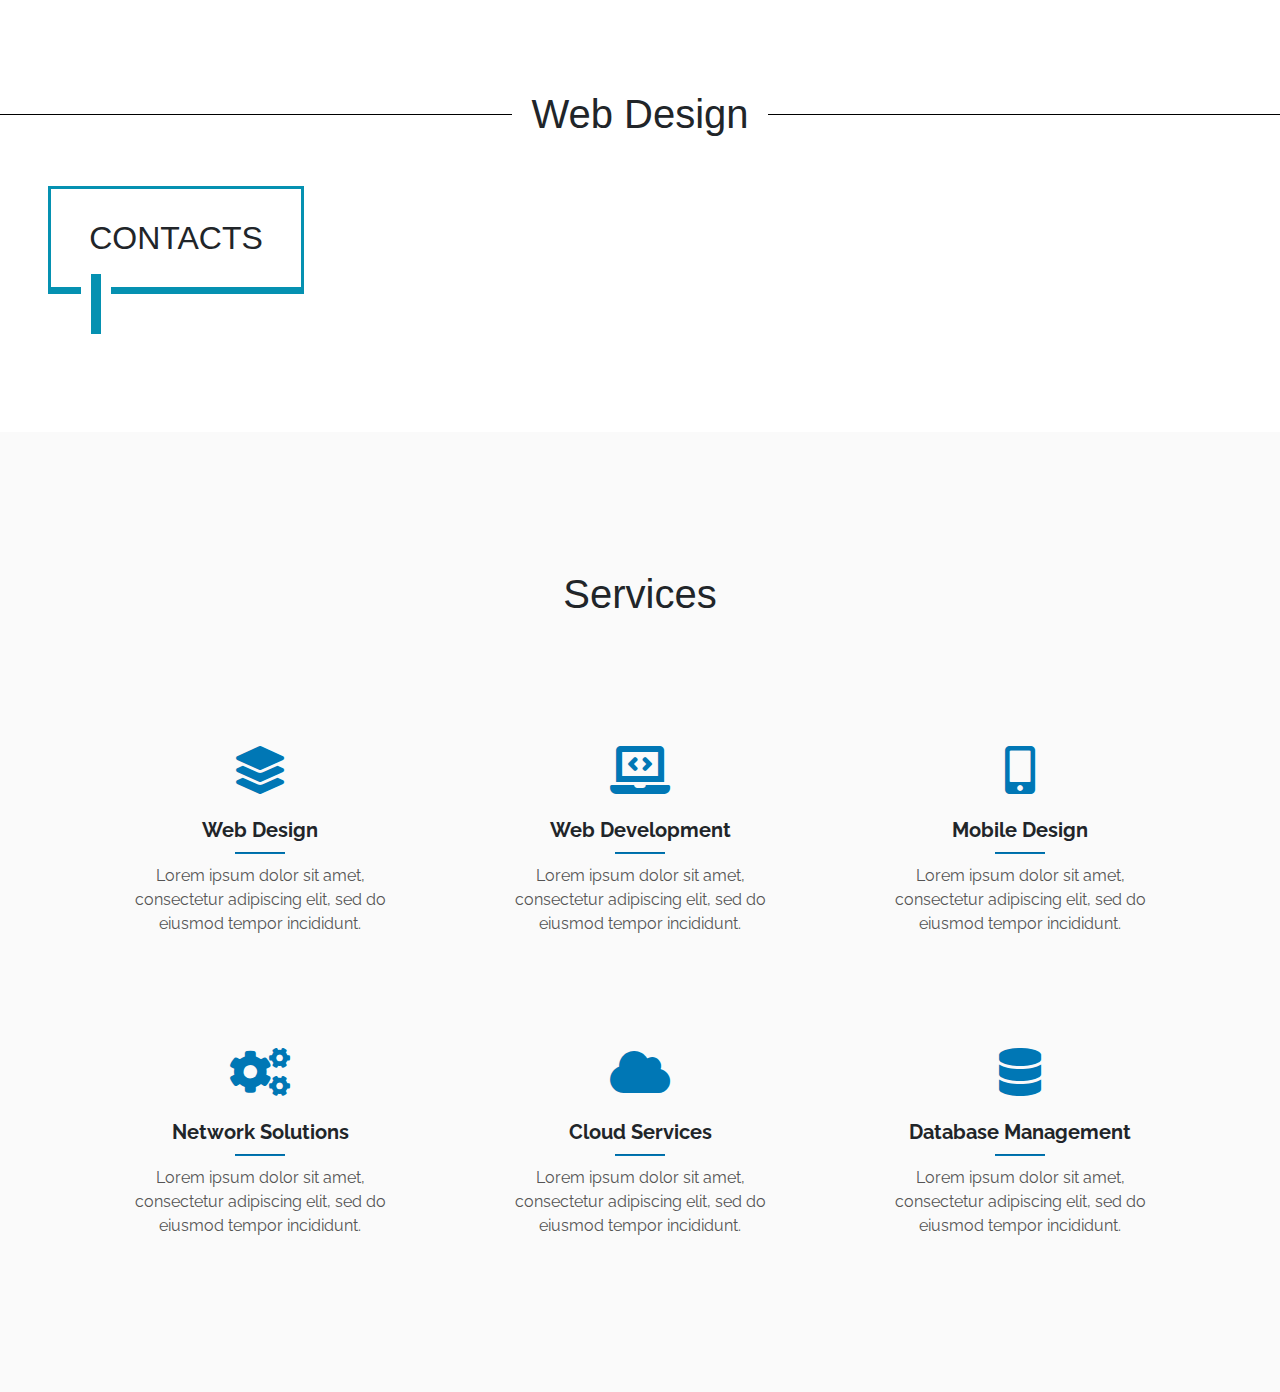
==== index.html @ 3b89b1d2 "first update" ====
<html>
    
    <head>
        
        <link rel="stylesheet" href="css/bootstrap.min.css"/>
        <link rel="stylesheet" href="css/fontawesome-all.min.css"/>
        <link href="https://fonts.googleapis.com/css?family=Chela+One|Open+Sans|Raleway" rel="stylesheet">
        <link rel="stylesheet" href="css/index_style.css"/>
    
    </head>
    
    <body>
        
        <section id="first">
            
            <h1>Web Design</h1>
            <h2 class="m-5"> CONTACTS</h2>
        
        </section>
        
        <!-- section services starts  -->
        
        <section id="services">
            
            <div class="container">
                
                <div class="p-5 pt-md-5 pb-md-4 mx-auto mb-5 text-center">
                    
                    <h1 class="small-heading">Services</h1>
                
                </div>
                
                
                <div class="row">
                    
                    <div class="item col-lg-4 col-md-6 p-5 text-center">    
                        <div class="icon mb-4"><i class="fas fa-3x fa-layer-group"></i></div>        
                        <h3 class="h5">Web Design</h3>
                        <hr/>
                        <p>Lorem ipsum dolor sit amet, consectetur adipiscing elit, sed do eiusmod tempor incididunt.</p>    
                    </div>
                    
                    <div class="item col-lg-4 col-md-6 p-5 text-center">
                        <div class="icon mb-4"><i class="fas fa-3x fa-laptop-code"></i></div>
                        <h3 class="h5">Web Development</h3>
                        <hr/>
                        <p>Lorem ipsum dolor sit amet, consectetur adipiscing elit, sed do eiusmod tempor incididunt.</p>
                    </div>
                    
                    <div class="item col-lg-4 col-md-6 p-5 text-center">
                        <div class="icon mb-4"><i class="fas fa-3x fa-mobile-alt"></i></div>
                        <h3 class="h5">Mobile Design</h3>
                        <hr/>
                        <p>Lorem ipsum dolor sit amet, consectetur adipiscing elit, sed do eiusmod tempor incididunt.</p>
                    </div>
                    
                    <div class="item col-lg-4 col-md-6 p-5 text-center">
                        <div class="icon mb-4"><i class="fas fa-3x fa-cogs"></i></div>
                        <h3 class="h5">Network Solutions</h3>
                        <hr/>
                        <p>Lorem ipsum dolor sit amet, consectetur adipiscing elit, sed do eiusmod tempor incididunt.</p>
                    </div>
                    
                    <div class="item col-lg-4 col-md-6 p-5 text-center">
                        <div class="icon mb-4"><i class="fas fa-3x fa-cloud"></i></div>
                        <h3 class="h5">Cloud Services</h3>
                        <hr/>
                        <p>Lorem ipsum dolor sit amet, consectetur adipiscing elit, sed do eiusmod tempor incididunt.</p>
                    </div>
                    
                    <div class="item col-lg-4 col-md-6 p-5 text-center">
                        <div class="icon mb-4"><i class="fas fa-3x fa-database"></i></div>
                        <h3 class="h5">Database Management</h3>
                        <hr/>
                        <p>Lorem ipsum dolor sit amet, consectetur adipiscing elit, sed do eiusmod tempor incididunt.</p>
                    </div>
                    
                </div>
            
            </div>
            
        </section>
        
        <!-- section services end  -->
    
        
        <script src="js/jquery-3.3.1.min.js"></script>
        <script src="js/popper.min.js"></script>
        <script src="js/bootstrap.min.js"></script>
    </body>
    
</html>
---- css/index_style.css ----
#first
{
    padding: 90px 0;
}


#first h1
{
    text-align: center;
    position: relative;
    
}
#first h1:after
{
    position: absolute;
    height: 1px;
    top: 50%;
    right: 0px;
    width: 40%;
        
    background-color: black;
    content: ""
}

#first h1:before
{
    position: absolute;
    height: 1px;
    top: 50%;
    left: 0px;
    width: 40%;
        
    background-color: black;
    content: ""
}



#first h2
{
    position: relative;
    padding: 20px;
    text-align:center;
    border: solid 3px #0591b1;
    width: 20%;
    padding: 30px;
    border-bottom-width:7px;
}



#first h2:after
{
    content: "";
    top:75px;
    left: 30px;
    background-color: #0591b1;
    width: 30px;
    height: 80px;
    border: solid 10px #fff;
    position: absolute;
}

/*services section starts*/

#services
{
    background: #fafafa;
    padding: 90px 0;
}

#services .item
{
    font-family: 'Raleway', sans-serif;
}

#services .item:hover
{
    background-color: #0077B5;
    color: #fff;
    border-radius: 10px;   
}

#services .item .icon
{
    color: #0077B5;
}

#services .item:hover .icon
{
    color: #fff;
}

#services .item .h5
{
    font-weight: bold;
}

#services .item hr
{
    background-color: #0077B5;
    width: 50px;
    height: 1px;
    margin: 10px auto;
}

#services .item:hover hr
{
    background-color: #fff;
}

#services .item p
{
    font-weight: 400;
    color: #555;
}

#services .item:hover p
{
    color: #fff;
}


/*services section end*/













/*

.member
{
    width: 30%;
    background-color: #09c;
    border: solid 2px #fff;
    position: relative
}

.member img
{
    width: 100%;
}
.member .caption
{
    color: black;
    background-color: rgba(42,63,85,0.7);
    position: absolute;
    
    
}

*/
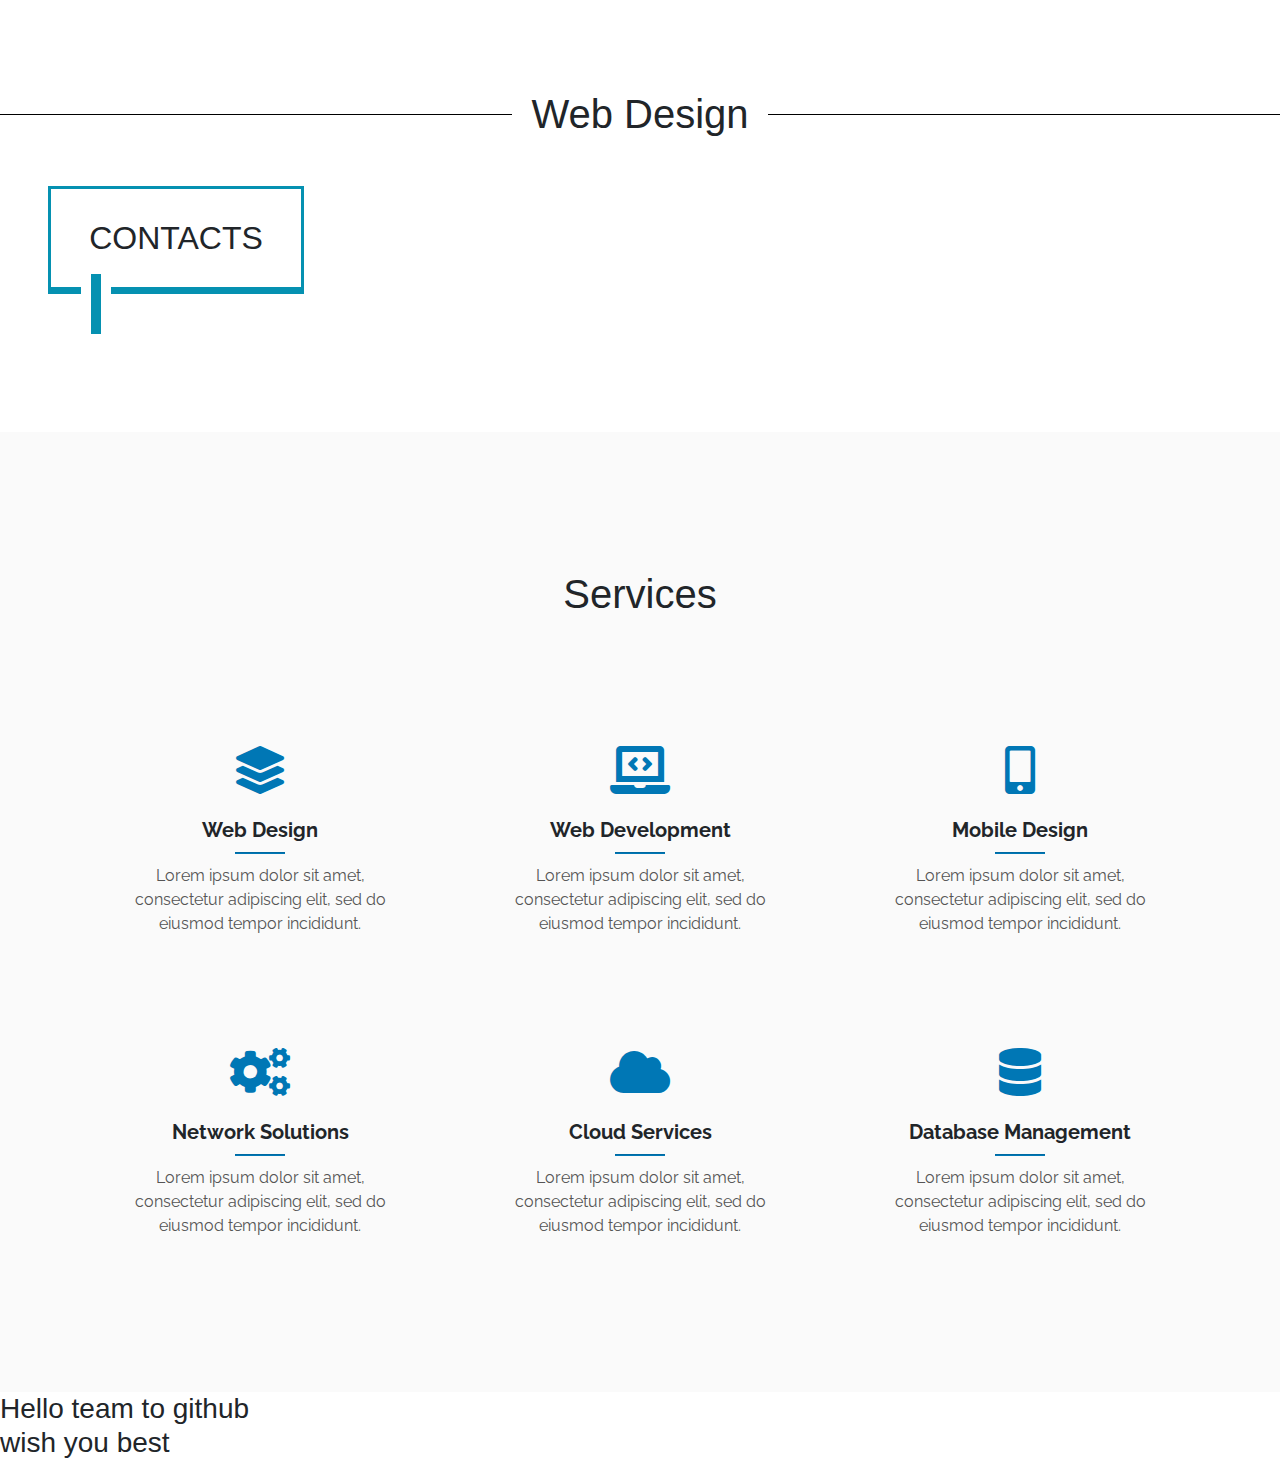
==== commit a75adf07: "Update index.html" ====
--- a/index.html
+++ b/index.html
@@ -84,6 +84,10 @@
         <!-- section services end  -->
     
         
+        <!-- ahmeed kotb section !-->
+        
+        <h3>Hello team to github <br/>wish you best <h3/>
+        
         <script src="js/jquery-3.3.1.min.js"></script>
         <script src="js/popper.min.js"></script>
         <script src="js/bootstrap.min.js"></script>
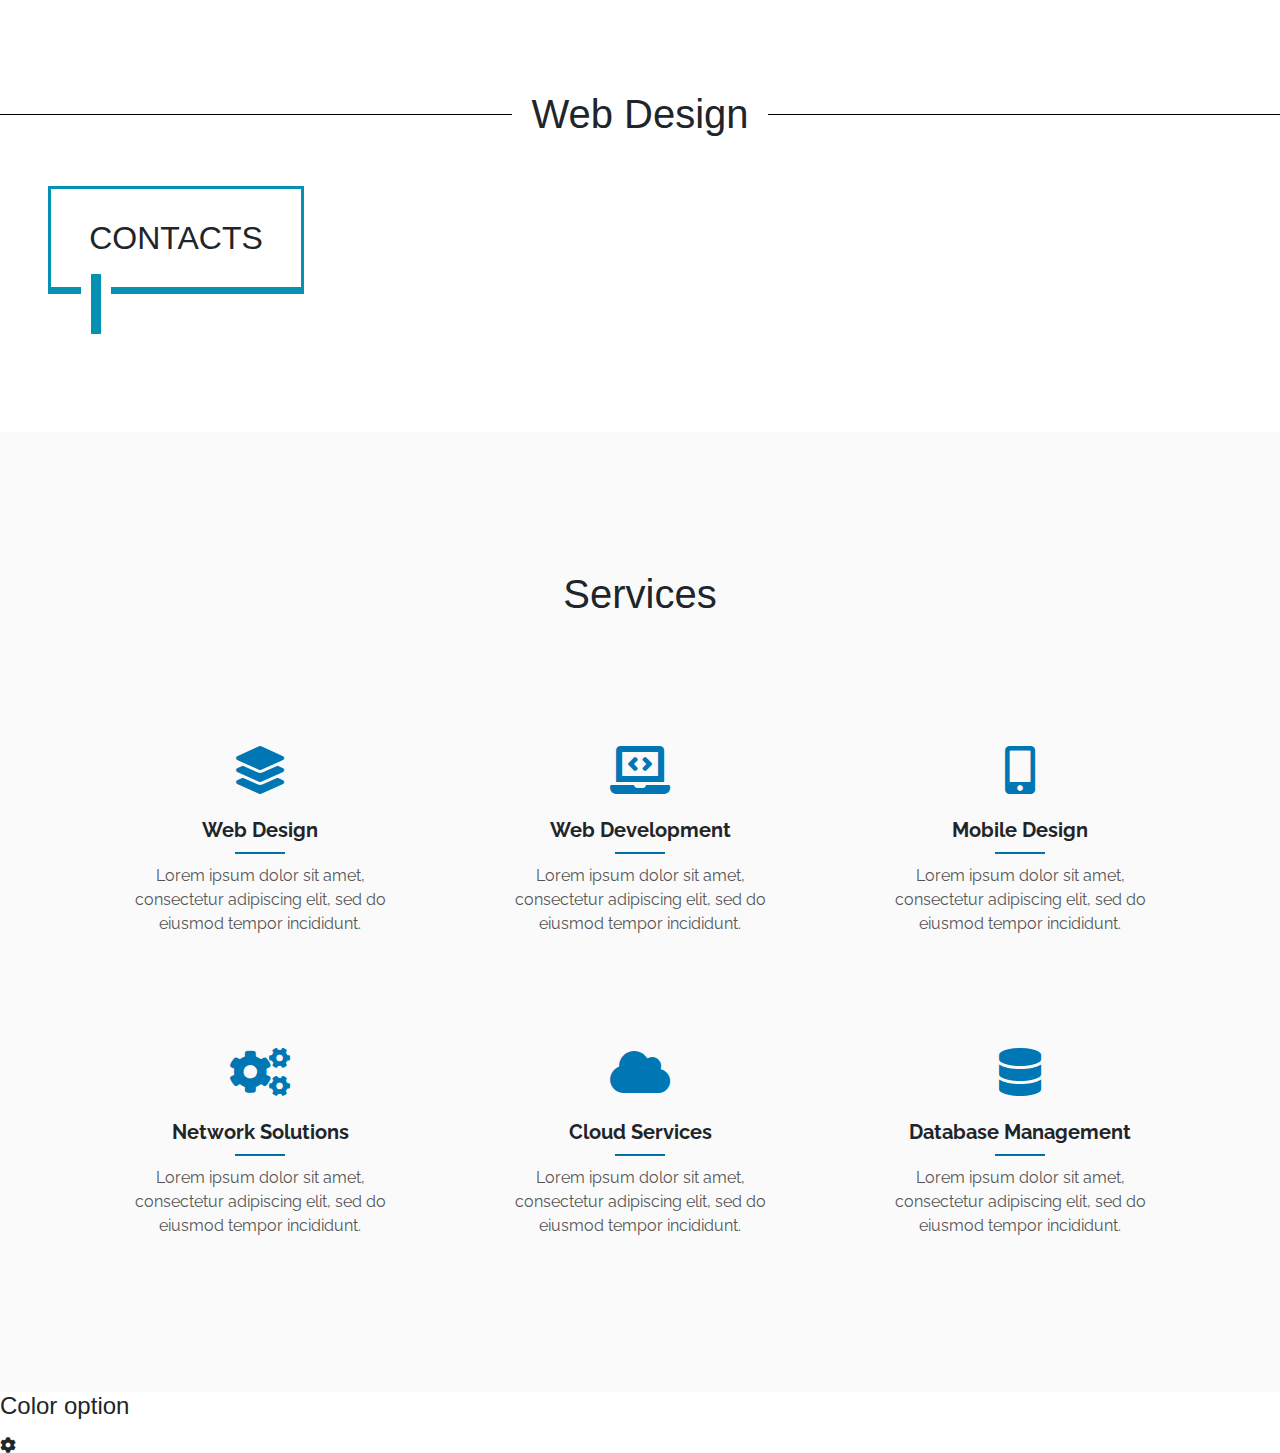
==== commit aa063f6e: "Update index.html" ====
--- a/index.html
+++ b/index.html
@@ -82,11 +82,31 @@
         </section>
         
         <!-- section services end  -->
+        
+        
+        <!--Gnana end -->
+        
+        <section id="ops">
+<div class="color-op">
+
+<h4>Color option</h4>
+
+<ul class="list-unstyled">
+
+<li></li>
+<li></li>
+<li></li>
+<li></li>
+<li></li>
+
+</ul>
+
+</div>
+<i class="fas fa-cog"></i>
+<div class="clearfix"></div>
+
+</section>
     
-        
-        <!-- ahmeed kotb section !-->
-        
-        <h3>Hello team to github <br/>wish you best <h3/>
         
         <script src="js/jquery-3.3.1.min.js"></script>
         <script src="js/popper.min.js"></script>
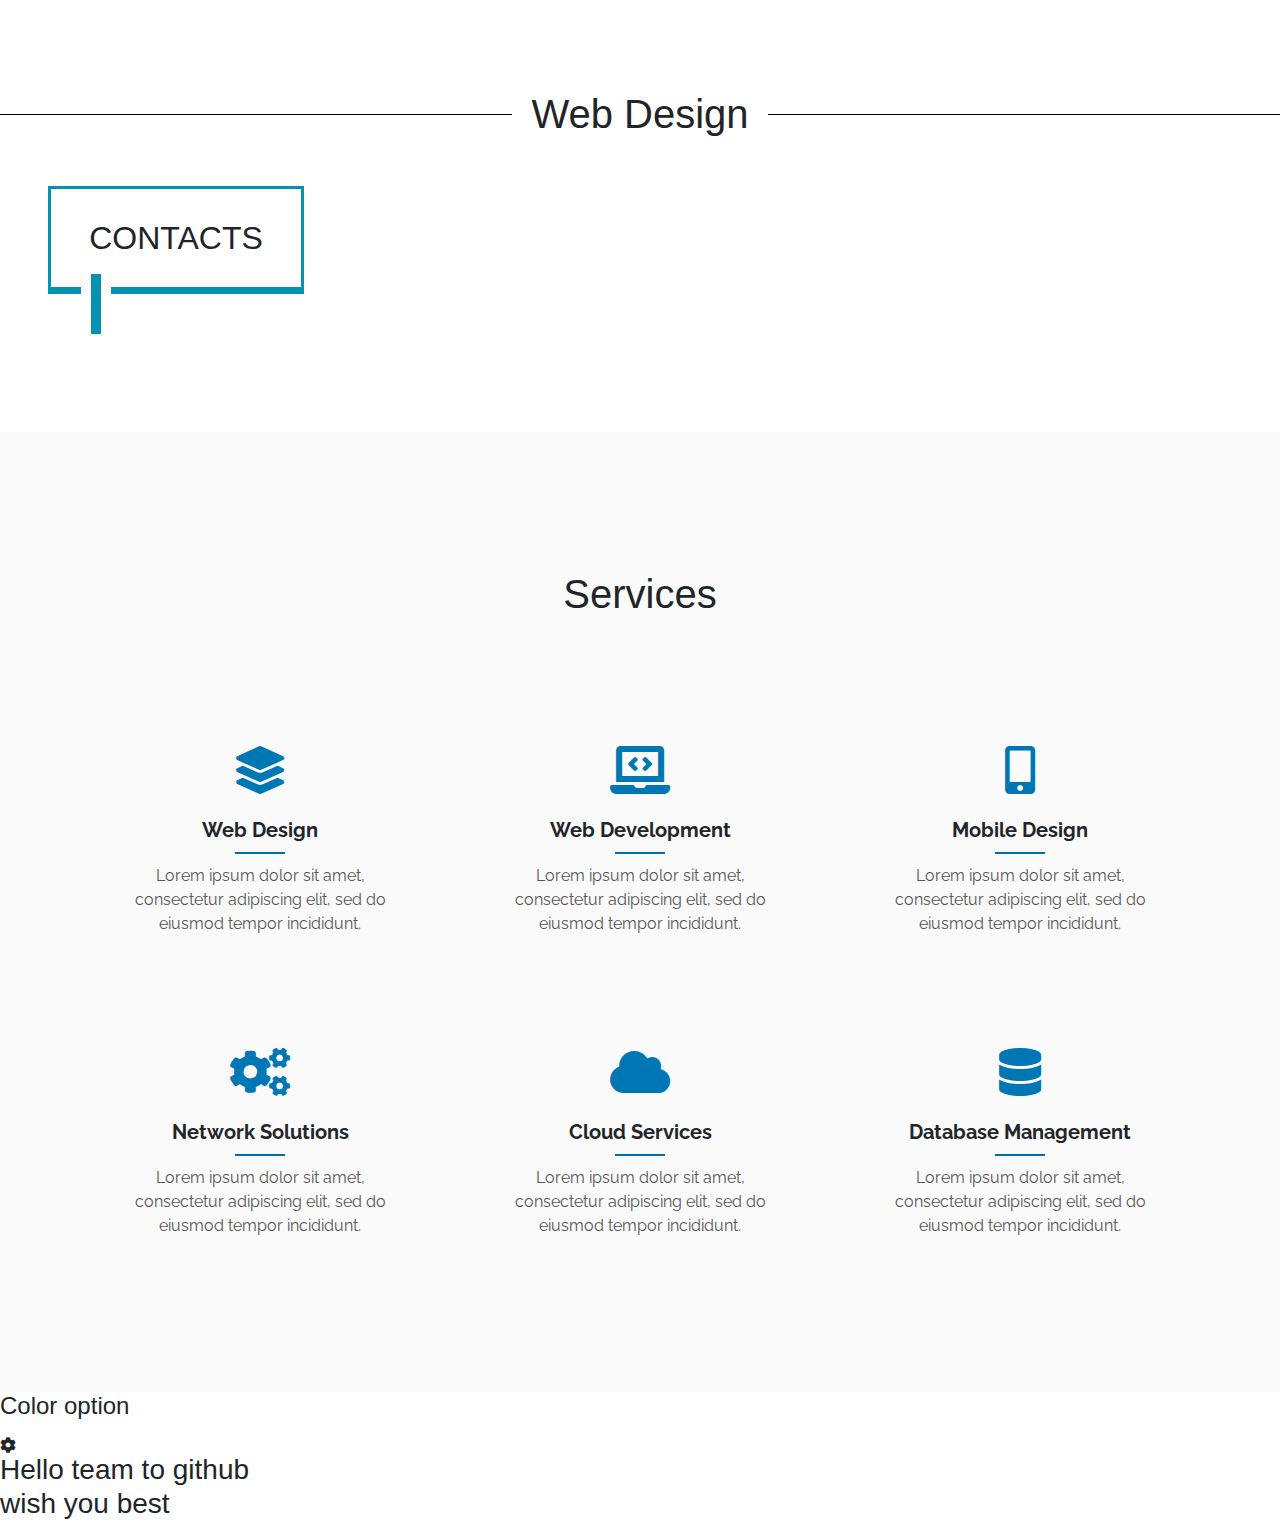
==== commit 2bdc921e: "Merge a75adf075018277d0acd5e525dcc2035e4e1cba4 into 7633afd950bdecfd5ce3f6267f439b94462269c6" ====
--- a/index.html
+++ b/index.html
@@ -108,6 +108,10 @@
 </section>
     
         
+        <!-- ahmeed kotb section !-->
+        
+        <h3>Hello team to github <br/>wish you best <h3/>
+        
         <script src="js/jquery-3.3.1.min.js"></script>
         <script src="js/popper.min.js"></script>
         <script src="js/bootstrap.min.js"></script>
--- a/css/index_style.css
+++ b/css/index_style.css
@@ -128,6 +128,36 @@
 /*services section end*/
 
 
+/*Gnana 
+#ops {
+  position: fixed;
+  top: 100px;
+  left: 0px;
+  z-index: 655677;
+}
+
+#ops ul li {
+  width: 25px;
+  height: 25px;
+  background-color: red;
+  display: inline-block;
+  cursor: pointer;
+}
+
+.color-op {
+  background-color: #ccc;
+  border: solid 2px teal ;
+  padding: 7px;
+  float: left ;
+}
+
+#ops i {
+  background-color: teal ;
+  color: white ;
+  float: left ;
+  padding: 10px ;
+  cursor: pointer;
+}
 
 
 
@@ -162,4 +192,4 @@
     
 }
 
-*/+*/
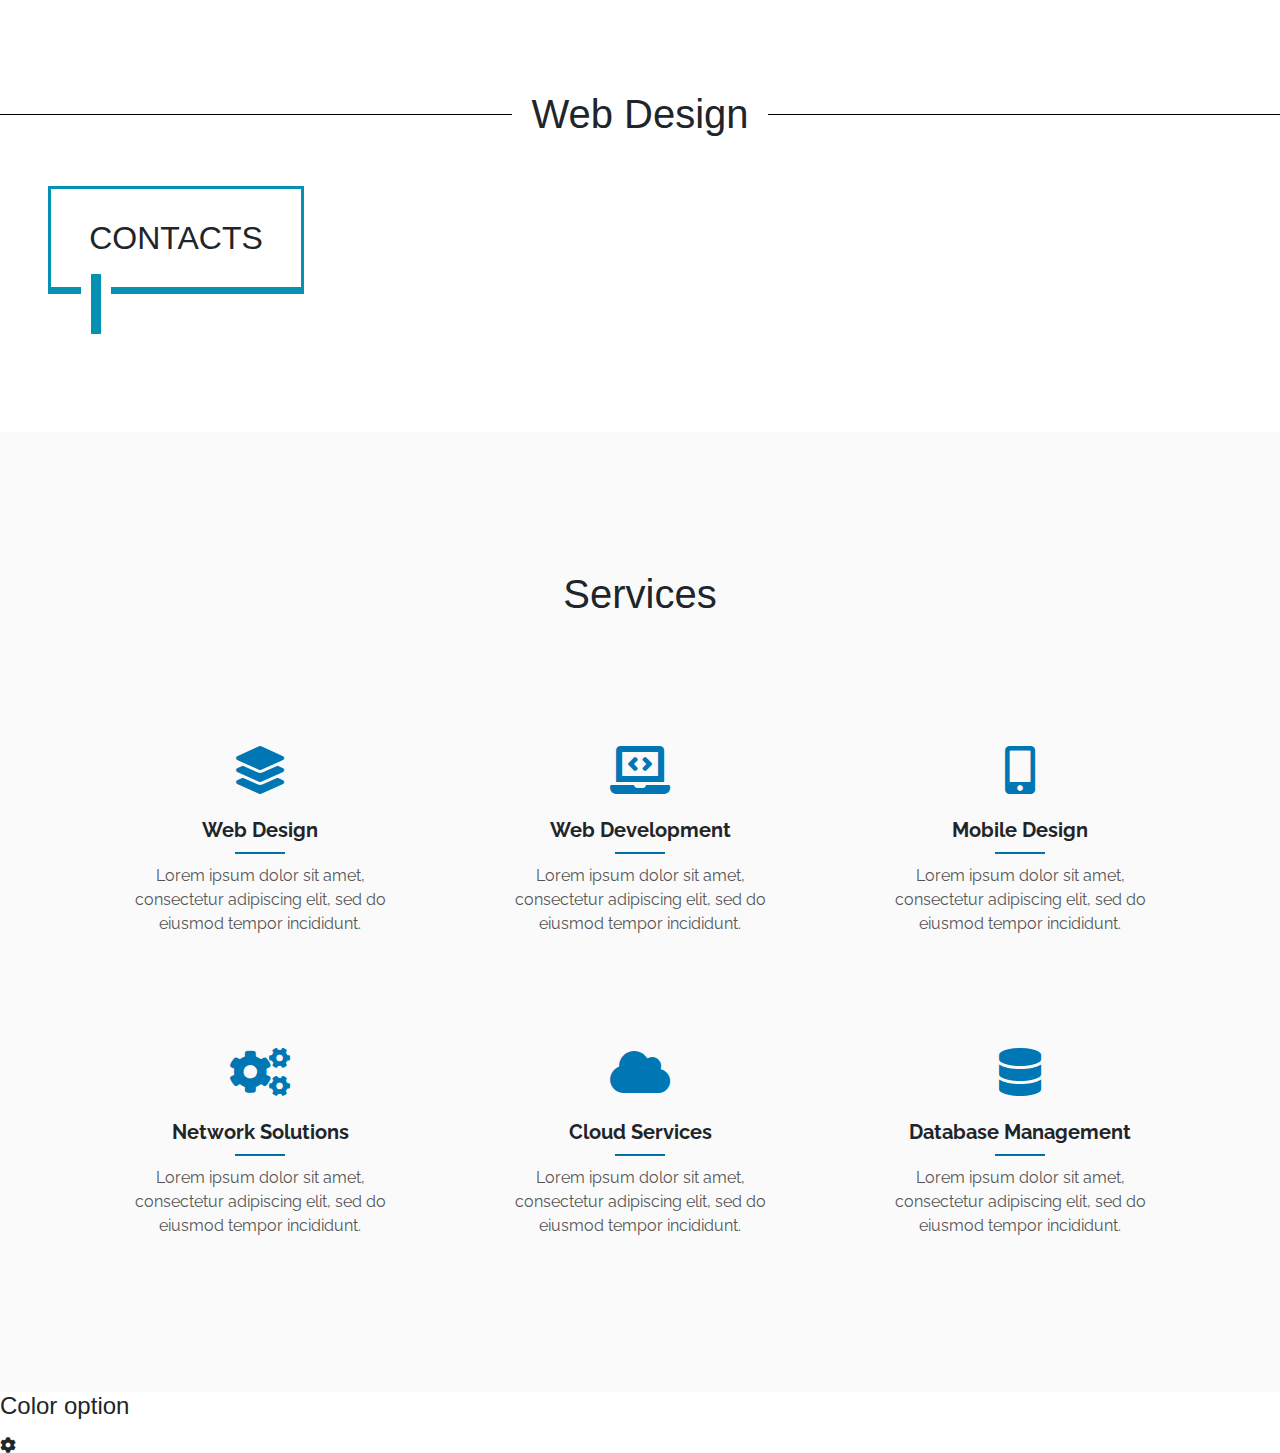
==== commit 9e25eaad: "my touch" ====
--- a/index.html
+++ b/index.html
@@ -106,12 +106,17 @@
 <div class="clearfix"></div>
 
 </section>
+        
+        
+        
     
-        
-        <!-- ahmeed kotb section !-->
-        
-        <h3>Hello team to github <br/>wish you best <h3/>
-        
+        <!-- ahmed Kotb section>
+
+<section>
+
+<h3>hello team <br/> welcome to git hub </h3>
+
+</section>
         <script src="js/jquery-3.3.1.min.js"></script>
         <script src="js/popper.min.js"></script>
         <script src="js/bootstrap.min.js"></script>
